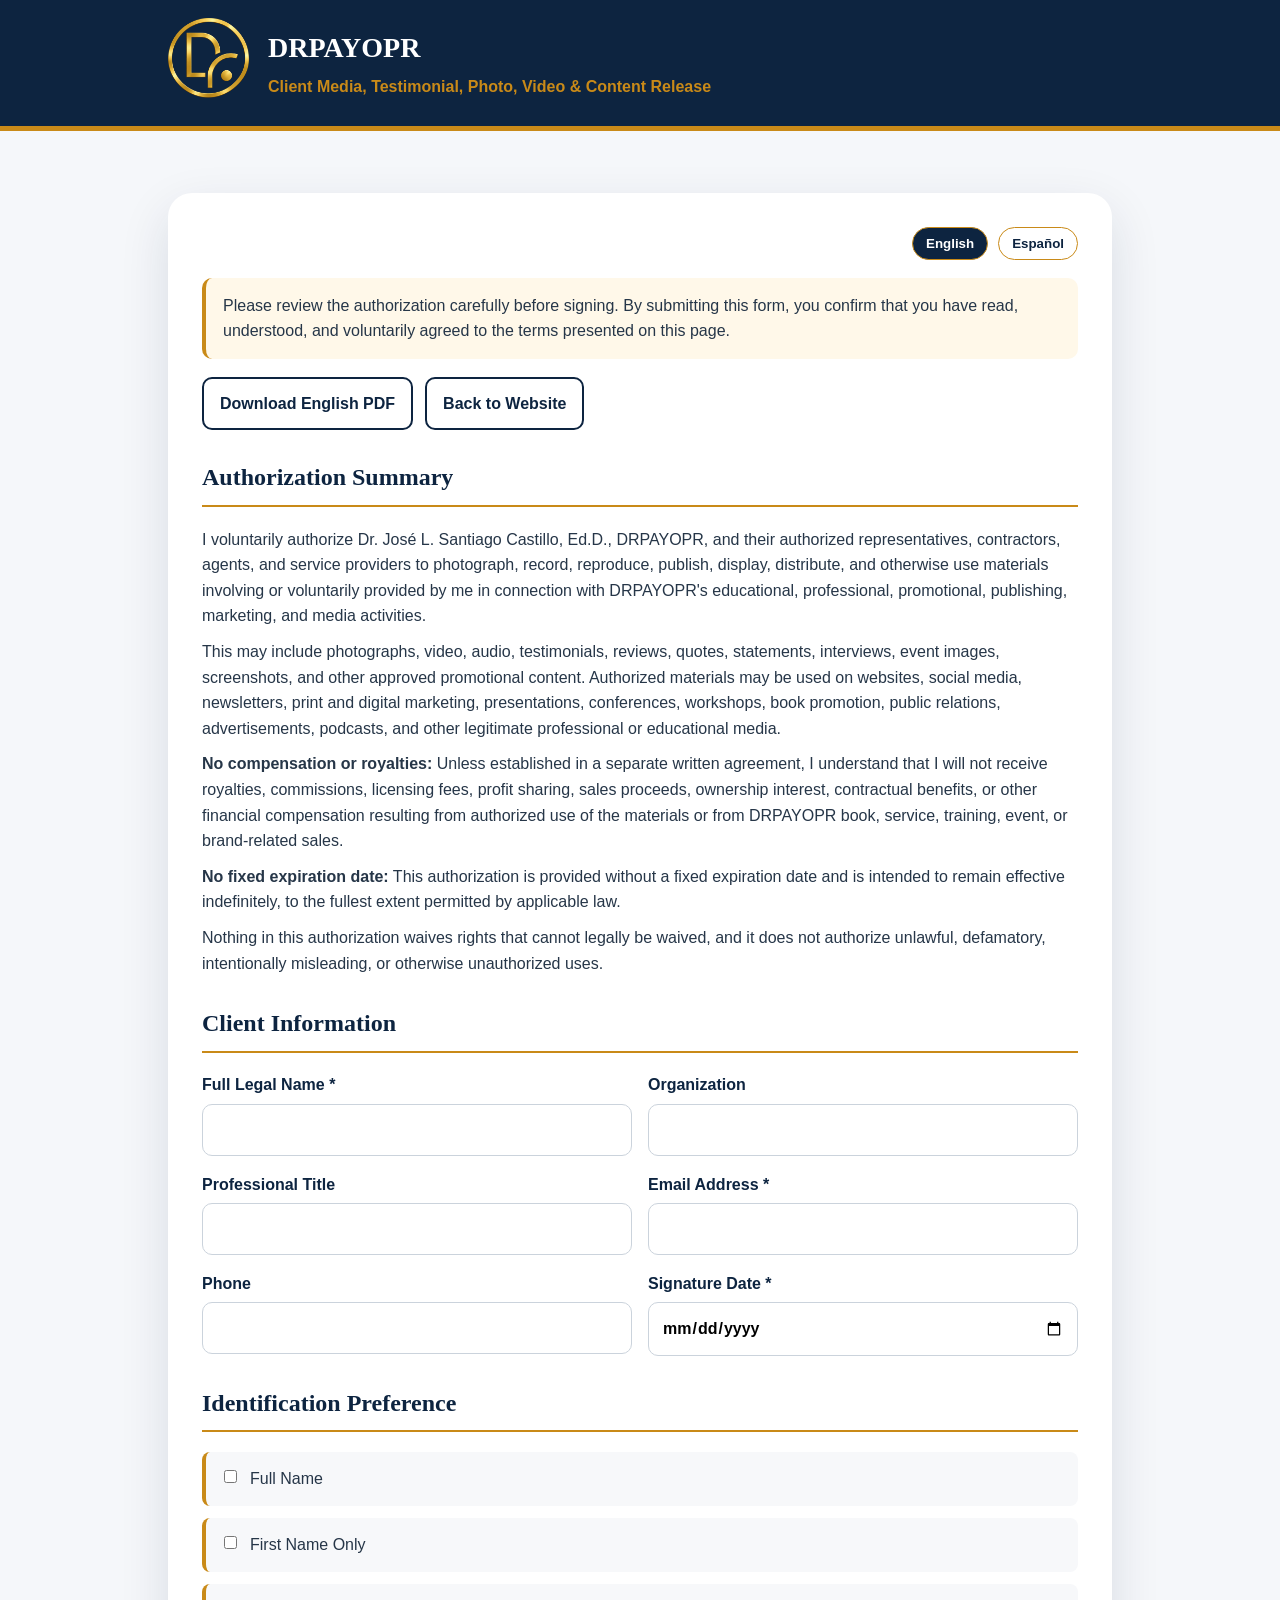
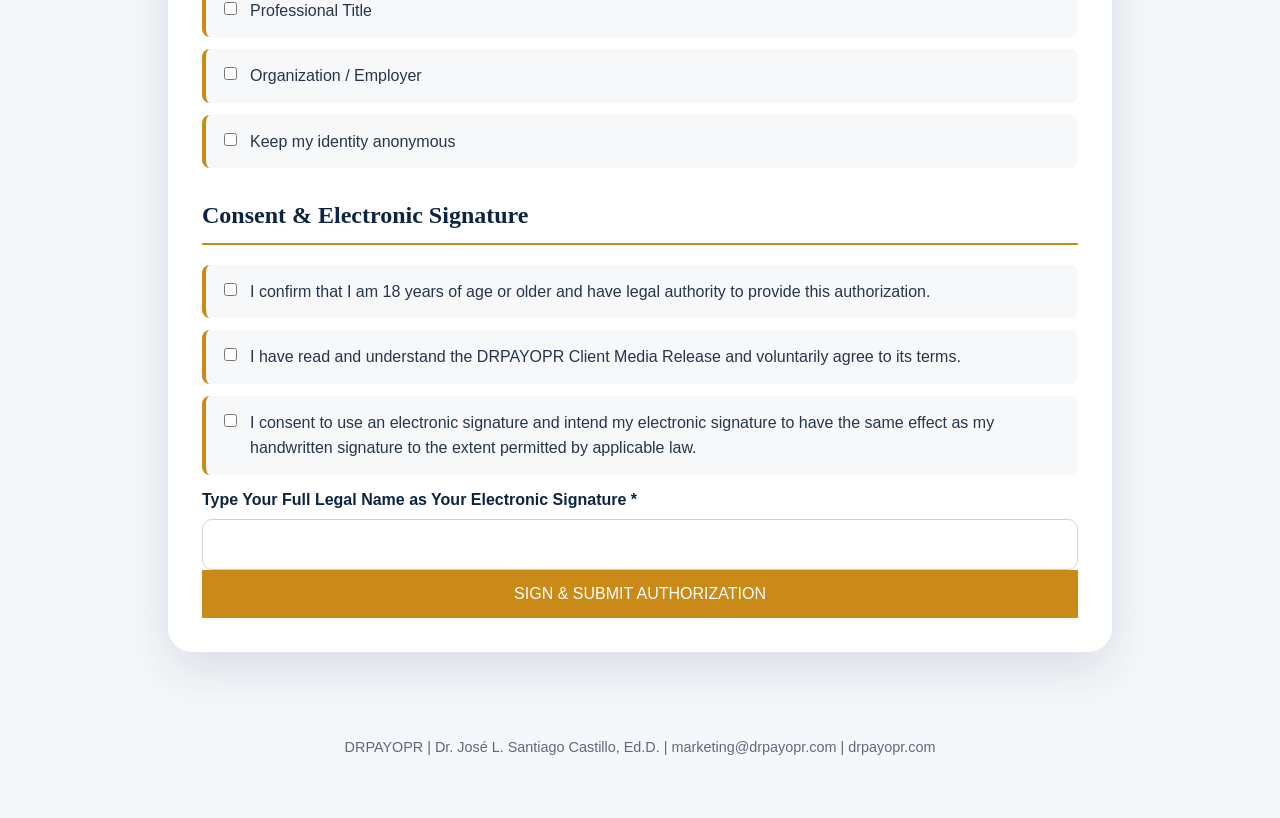
==== media-release.html @ 9b0704be "Add files via upload" ====
<!DOCTYPE html>
<html lang="en">
<head>
<meta charset="utf-8">
<meta name="viewport" content="width=device-width,initial-scale=1">
<title>DRPAYOPR | Client Media Release</title>
<link rel="icon" href="drpayopr-logo-official.png">
<style>
:root{--navy:#0d2440;--gold:#c98a18;--ink:#263648;--soft:#f5f7fa}
*{box-sizing:border-box}
body{margin:0;background:var(--soft);color:var(--ink);font-family:Arial,Helvetica,sans-serif;line-height:1.6}
a{color:inherit}.wrap{max-width:980px;margin:auto;padding:34px 18px 60px}
.topbar{background:var(--navy);color:#fff;border-bottom:5px solid var(--gold)}
.topbar-inner{max-width:980px;margin:auto;display:flex;align-items:center;gap:18px;padding:18px}
.logo{width:82px;height:82px;object-fit:contain}
.brand h1{margin:0;font-family:Georgia,serif;font-size:1.75rem}.brand p{margin:4px 0 0;color:var(--gold);font-weight:700}
.card{background:#fff;border-radius:24px;box-shadow:0 18px 50px rgba(13,36,64,.12);padding:34px;margin-top:28px}
.langbar{display:flex;gap:10px;justify-content:flex-end;margin-bottom:14px}
.langbtn{border:1px solid var(--gold);background:#fff;color:var(--navy);padding:8px 13px;border-radius:999px;font-weight:800;cursor:pointer}
.langbtn.active{background:var(--navy);color:#fff}
.notice{background:#fff8e9;border-left:4px solid var(--gold);padding:15px 17px;border-radius:10px;margin:18px 0}
h2{font-family:Georgia,serif;color:var(--navy);border-bottom:2px solid var(--gold);padding-bottom:8px;margin-top:28px}
p{margin:10px 0}
.form-grid{display:grid;grid-template-columns:1fr 1fr;gap:16px}
label{display:block;font-weight:700;color:var(--navy)}
input[type=text],input[type=email],input[type=tel],input[type=date]{width:100%;padding:12px 13px;border:1px solid #cbd3dc;border-radius:10px;margin-top:6px;font:inherit}
.check{display:flex;gap:10px;align-items:flex-start;background:#f7f8fa;border-left:4px solid var(--gold);padding:14px;border-radius:8px;margin:12px 0;color:var(--ink);font-weight:500}
.check input{margin-top:4px}
.actions{display:flex;gap:12px;flex-wrap:wrap;margin:18px 0}
.btn{display:inline-block;padding:12px 16px;border-radius:10px;text-decoration:none;font-weight:800}
.btn-primary{background:var(--gold);color:#fff;border:0;cursor:pointer;width:100%;font-size:1rem;padding:15px}
.btn-outline{border:2px solid var(--navy);color:var(--navy);background:#fff}
.footer{text-align:center;color:#667;max-width:980px;margin:24px auto;padding:0 18px 35px;font-size:.9rem}
[data-lang="es"]{display:none}
body.lang-es [data-lang="en"]{display:none}
body.lang-es [data-lang="es"]{display:initial}
@media(max-width:700px){.form-grid{grid-template-columns:1fr}.card{padding:23px}.topbar-inner{align-items:flex-start}.logo{width:70px;height:70px}}
</style>
</head>
<body>
<header class="topbar">
  <div class="topbar-inner">
    <a href="index.html"><img class="logo" src="drpayopr-logo-official.png" alt="DRPAYOPR"></a>
    <div class="brand">
      <h1>DRPAYOPR</h1>
      <p>
        <span data-lang="en">Client Media, Testimonial, Photo, Video & Content Release</span>
        <span data-lang="es">Autorización para Uso de Fotografías, Videos, Testimonios y Contenido</span>
      </p>
    </div>
  </div>
</header>

<main class="wrap">
  <div class="card">
    <div class="langbar">
      <button class="langbtn active" type="button" onclick="setLang('en',this)">English</button>
      <button class="langbtn" type="button" onclick="setLang('es',this)">Español</button>
    </div>

    <div class="notice">
      <span data-lang="en">Please review the authorization carefully before signing. By submitting this form, you confirm that you have read, understood, and voluntarily agreed to the terms presented on this page.</span>
      <span data-lang="es">Revise cuidadosamente la autorización antes de firmar. Al enviar este formulario, confirma que ha leído, comprendido y aceptado voluntariamente los términos presentados en esta página.</span>
    </div>

    <div class="actions">
      <a class="btn btn-outline" href="DRPAYOPR-Client-Media-Release-English.pdf" target="_blank" data-lang="en">Download English PDF</a>
      <a class="btn btn-outline" href="DRPAYOPR-Client-Media-Release-Espanol.pdf" target="_blank" data-lang="es">Descargar PDF en Español</a>
      <a class="btn btn-outline" href="index.html">
        <span data-lang="en">Back to Website</span><span data-lang="es">Regresar al Sitio</span>
      </a>
    </div>

    <section>
      <h2><span data-lang="en">Authorization Summary</span><span data-lang="es">Resumen de la Autorización</span></h2>
      <p data-lang="en">I voluntarily authorize Dr. José L. Santiago Castillo, Ed.D., DRPAYOPR, and their authorized representatives, contractors, agents, and service providers to photograph, record, reproduce, publish, display, distribute, and otherwise use materials involving or voluntarily provided by me in connection with DRPAYOPR's educational, professional, promotional, publishing, marketing, and media activities.</p>
      <p data-lang="es">Autorizo voluntariamente al Dr. José L. Santiago Castillo, Ed.D., a DRPAYOPR y a sus representantes, contratistas, agentes y proveedores de servicios autorizados a fotografiar, grabar, reproducir, publicar, exhibir, distribuir y utilizar materiales en los que aparezca o que yo proporcione voluntariamente, en relación con actividades educativas, profesionales, promocionales, editoriales, de mercadeo y de medios de DRPAYOPR.</p>
      <p data-lang="en">This may include photographs, video, audio, testimonials, reviews, quotes, statements, interviews, event images, screenshots, and other approved promotional content. Authorized materials may be used on websites, social media, newsletters, print and digital marketing, presentations, conferences, workshops, book promotion, public relations, advertisements, podcasts, and other legitimate professional or educational media.</p>
      <p data-lang="es">Esto puede incluir fotografías, videos, audio, testimonios, reseñas, citas, declaraciones, entrevistas, imágenes de eventos, capturas de pantalla y otro contenido promocional aprobado. Los materiales autorizados podrán utilizarse en sitios web, redes sociales, boletines, mercadeo impreso y digital, presentaciones, conferencias, talleres, promoción de libros, relaciones públicas, anuncios, pódcast y otros medios profesionales o educativos legítimos.</p>
      <p data-lang="en"><strong>No compensation or royalties:</strong> Unless established in a separate written agreement, I understand that I will not receive royalties, commissions, licensing fees, profit sharing, sales proceeds, ownership interest, contractual benefits, or other financial compensation resulting from authorized use of the materials or from DRPAYOPR book, service, training, event, or brand-related sales.</p>
      <p data-lang="es"><strong>Sin compensación ni regalías:</strong> Salvo que se establezca mediante un acuerdo escrito separado, entiendo que no recibiré regalías, comisiones, cargos de licencia, participación en ganancias, ingresos por ventas, derechos de propiedad, beneficios contractuales ni otra compensación financiera por el uso autorizado de los materiales o por ventas relacionadas con libros, servicios, capacitaciones, eventos o la marca DRPAYOPR.</p>
      <p data-lang="en"><strong>No fixed expiration date:</strong> This authorization is provided without a fixed expiration date and is intended to remain effective indefinitely, to the fullest extent permitted by applicable law.</p>
      <p data-lang="es"><strong>Sin fecha fija de expiración:</strong> Esta autorización se otorga sin una fecha fija de expiración y tiene la intención de permanecer vigente indefinidamente, en la máxima medida permitida por la ley aplicable.</p>
      <p data-lang="en">Nothing in this authorization waives rights that cannot legally be waived, and it does not authorize unlawful, defamatory, intentionally misleading, or otherwise unauthorized uses.</p>
      <p data-lang="es">Nada en esta autorización renuncia a derechos que legalmente no puedan ser renunciados, ni permite usos ilegales, difamatorios, intencionalmente engañosos o fuera del alcance autorizado.</p>
    </section>

    <form action="https://formspree.io/f/xaeyyggj" method="POST">
      <input type="hidden" name="Form Type" value="DRPAYOPR Client Media Release">
      <input type="hidden" name="Release Version" value="DRPAYOPR-MEDIA-RELEASE-2026-01">

      <h2><span data-lang="en">Client Information</span><span data-lang="es">Información del Cliente</span></h2>
      <div class="form-grid">
        <label><span data-lang="en">Full Legal Name *</span><span data-lang="es">Nombre Legal Completo *</span>
          <input type="text" name="Full Legal Name" required>
        </label>
        <label><span data-lang="en">Organization</span><span data-lang="es">Organización</span>
          <input type="text" name="Organization">
        </label>
        <label><span data-lang="en">Professional Title</span><span data-lang="es">Título Profesional</span>
          <input type="text" name="Professional Title">
        </label>
        <label><span data-lang="en">Email Address *</span><span data-lang="es">Correo Electrónico *</span>
          <input type="email" name="Email" required>
        </label>
        <label><span data-lang="en">Phone</span><span data-lang="es">Teléfono</span>
          <input type="tel" name="Phone">
        </label>
        <label><span data-lang="en">Signature Date *</span><span data-lang="es">Fecha de Firma *</span>
          <input type="date" name="Signature Date" required>
        </label>
      </div>

      <h2><span data-lang="en">Identification Preference</span><span data-lang="es">Preferencia de Identificación</span></h2>
      <label class="check"><input type="checkbox" name="Identification" value="Full Name"><span data-lang="en">Full Name</span><span data-lang="es">Nombre Completo</span></label>
      <label class="check"><input type="checkbox" name="Identification" value="First Name Only"><span data-lang="en">First Name Only</span><span data-lang="es">Solo Nombre</span></label>
      <label class="check"><input type="checkbox" name="Identification" value="Professional Title"><span data-lang="en">Professional Title</span><span data-lang="es">Título Profesional</span></label>
      <label class="check"><input type="checkbox" name="Identification" value="Organization"><span data-lang="en">Organization / Employer</span><span data-lang="es">Organización / Empleador</span></label>
      <label class="check"><input type="checkbox" name="Identification" value="Anonymous"><span data-lang="en">Keep my identity anonymous</span><span data-lang="es">Mantener mi identidad anónima</span></label>

      <h2><span data-lang="en">Consent & Electronic Signature</span><span data-lang="es">Consentimiento y Firma Electrónica</span></h2>
      <label class="check"><input type="checkbox" name="Adult Confirmation" value="Confirmed" required>
        <span data-lang="en">I confirm that I am 18 years of age or older and have legal authority to provide this authorization.</span>
        <span data-lang="es">Confirmo que tengo 18 años de edad o más y que tengo autoridad legal para otorgar esta autorización.</span>
      </label>
      <label class="check"><input type="checkbox" name="Release Agreement" value="Agreed" required>
        <span data-lang="en">I have read and understand the DRPAYOPR Client Media Release and voluntarily agree to its terms.</span>
        <span data-lang="es">He leído y comprendo la Autorización de Medios de DRPAYOPR y acepto voluntariamente sus términos.</span>
      </label>
      <label class="check"><input type="checkbox" name="Electronic Signature Consent" value="Agreed" required>
        <span data-lang="en">I consent to use an electronic signature and intend my electronic signature to have the same effect as my handwritten signature to the extent permitted by applicable law.</span>
        <span data-lang="es">Consiento al uso de una firma electrónica y tengo la intención de que tenga el mismo efecto que mi firma manuscrita, en la medida permitida por la ley aplicable.</span>
      </label>

      <label>
        <span data-lang="en">Type Your Full Legal Name as Your Electronic Signature *</span>
        <span data-lang="es">Escriba su Nombre Legal Completo como Firma Electrónica *</span>
        <input type="text" name="Electronic Signature" required>
      </label>

      <button class="btn-primary" type="submit">
        <span data-lang="en">SIGN & SUBMIT AUTHORIZATION</span>
        <span data-lang="es">FIRMAR Y ENVIAR AUTORIZACIÓN</span>
      </button>
    </form>
  </div>
</main>

<footer class="footer">
  DRPAYOPR | Dr. José L. Santiago Castillo, Ed.D. | marketing@drpayopr.com | drpayopr.com
</footer>

<script>
function setLang(lang, btn){
  document.body.classList.toggle('lang-es', lang==='es');
  document.documentElement.lang = lang;
  document.querySelectorAll('.langbtn').forEach(b=>b.classList.remove('active'));
  btn.classList.add('active');
}
</script>
</body>
</html>
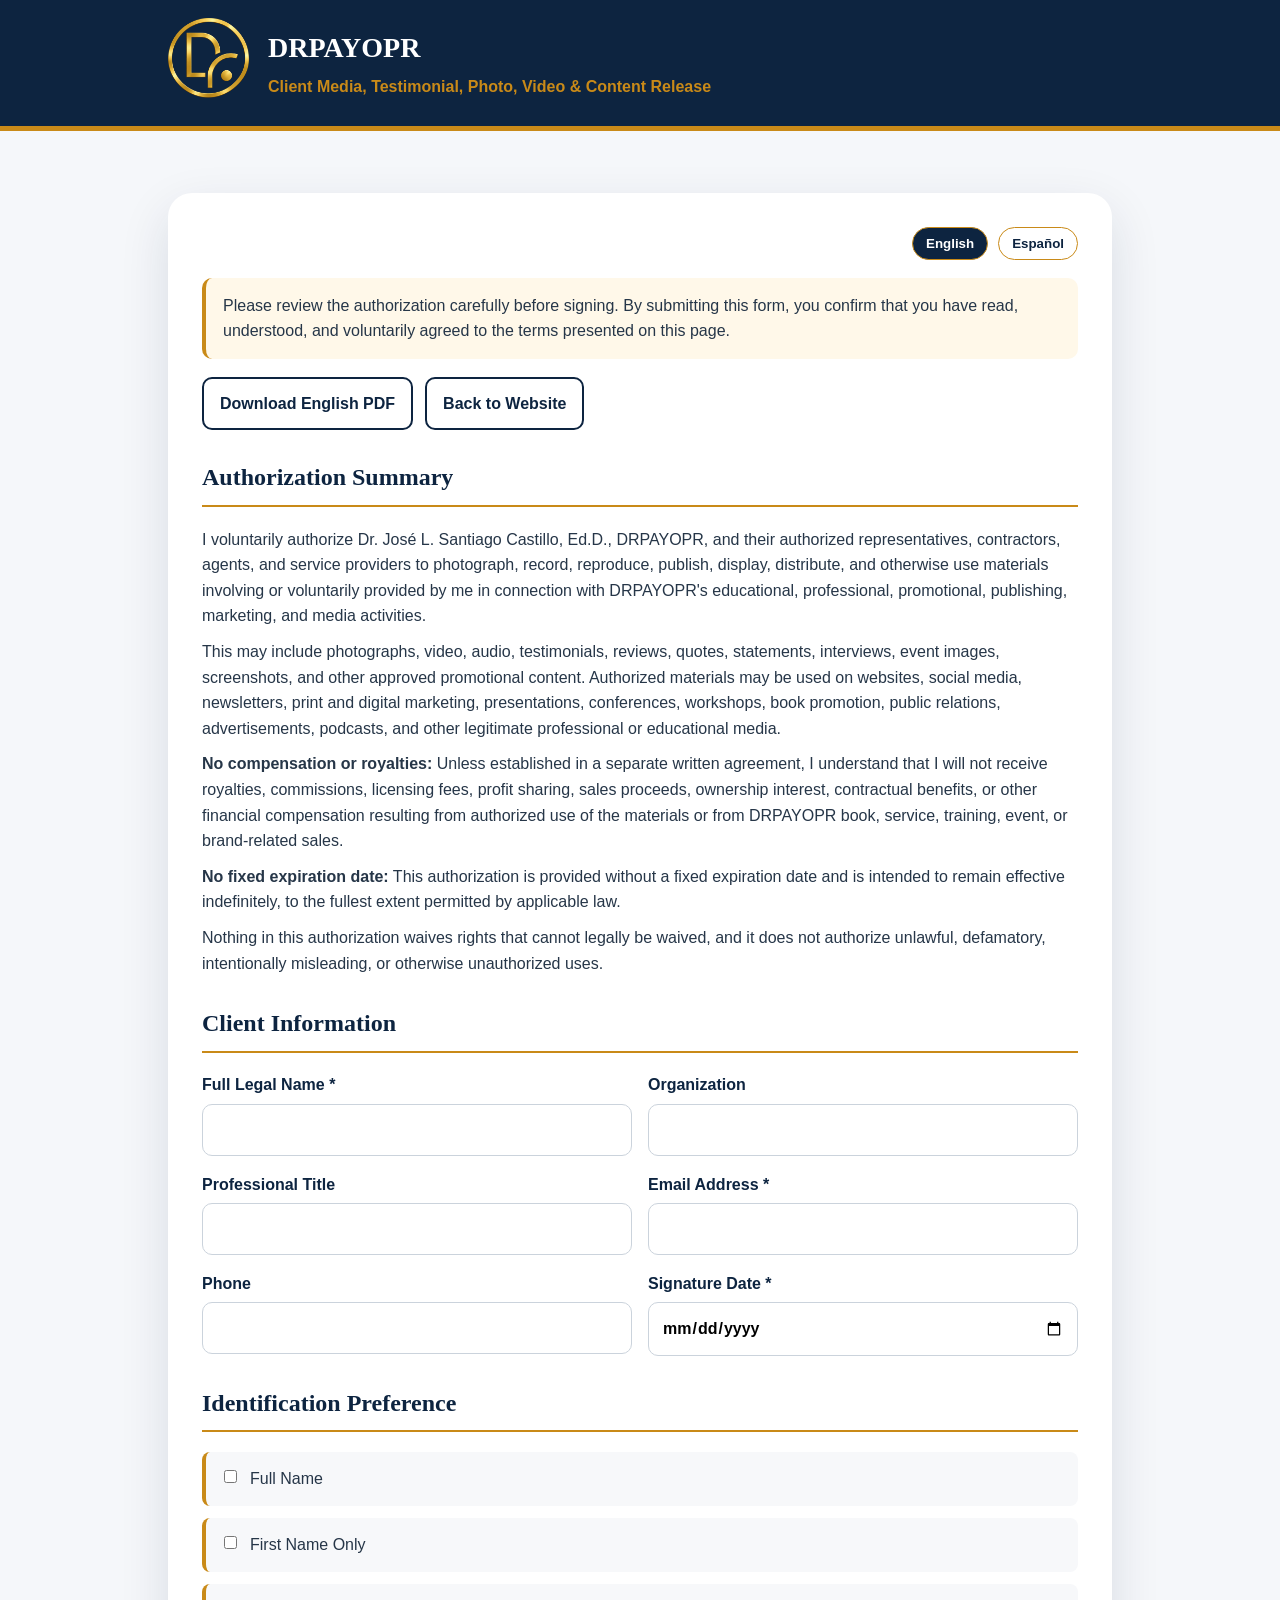
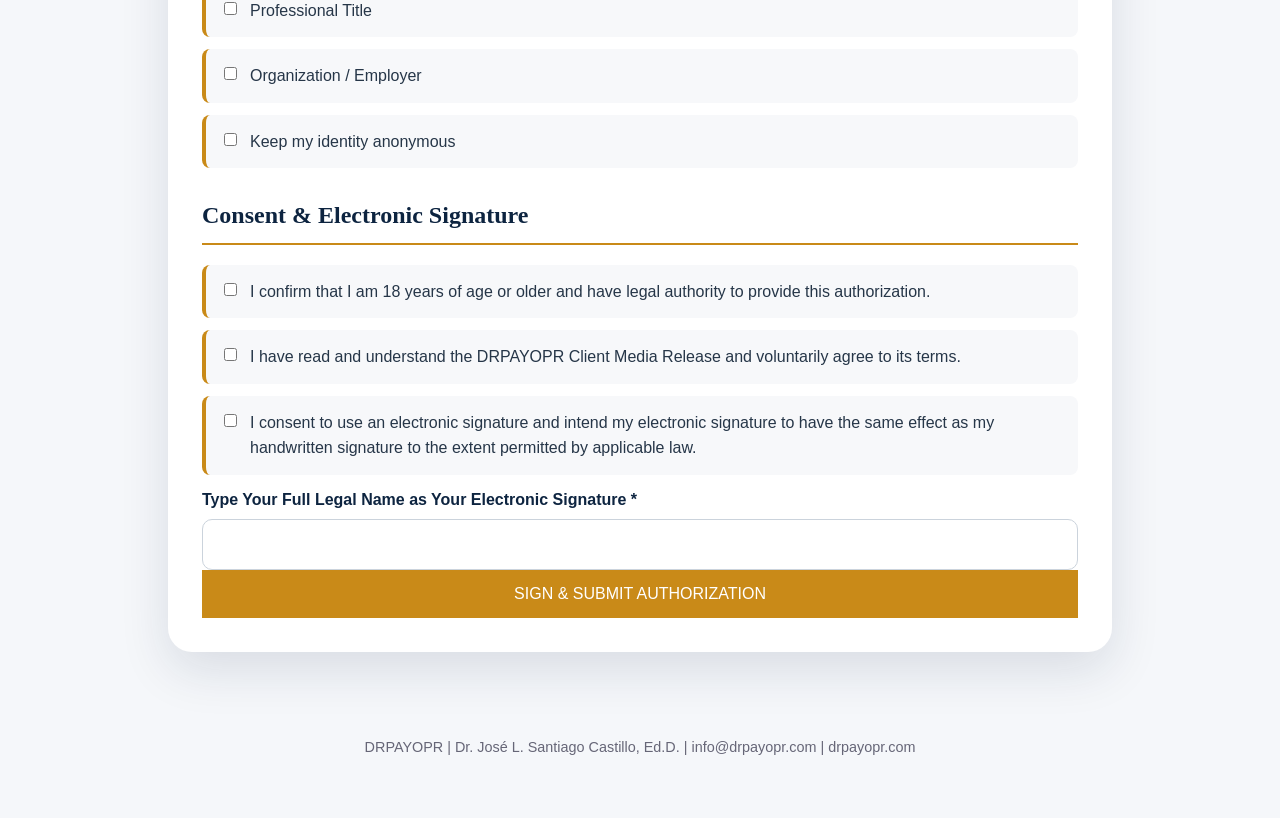
==== commit c172832b: "Add files via upload" ====
--- a/media-release.html
+++ b/media-release.html
@@ -1,6 +1,16 @@
 <!DOCTYPE html>
 <html lang="en">
 <head>
+<!-- Google tag (gtag.js) -->
+<script async src="https://www.googletagmanager.com/gtag/js?id=G-H0JXLYV3TC"></script>
+<script>
+  window.dataLayer = window.dataLayer || [];
+  function gtag(){dataLayer.push(arguments);}
+  gtag('js', new Date());
+
+  gtag('config', 'G-H0JXLYV3TC');
+</script>
+
 <meta charset="utf-8">
 <meta name="viewport" content="width=device-width,initial-scale=1">
 <title>DRPAYOPR | Client Media Release</title>
@@ -147,7 +157,7 @@
 </main>
 
 <footer class="footer">
-  DRPAYOPR | Dr. José L. Santiago Castillo, Ed.D. | marketing@drpayopr.com | drpayopr.com
+  DRPAYOPR | Dr. José L. Santiago Castillo, Ed.D. | info@drpayopr.com | drpayopr.com
 </footer>
 
 <script>
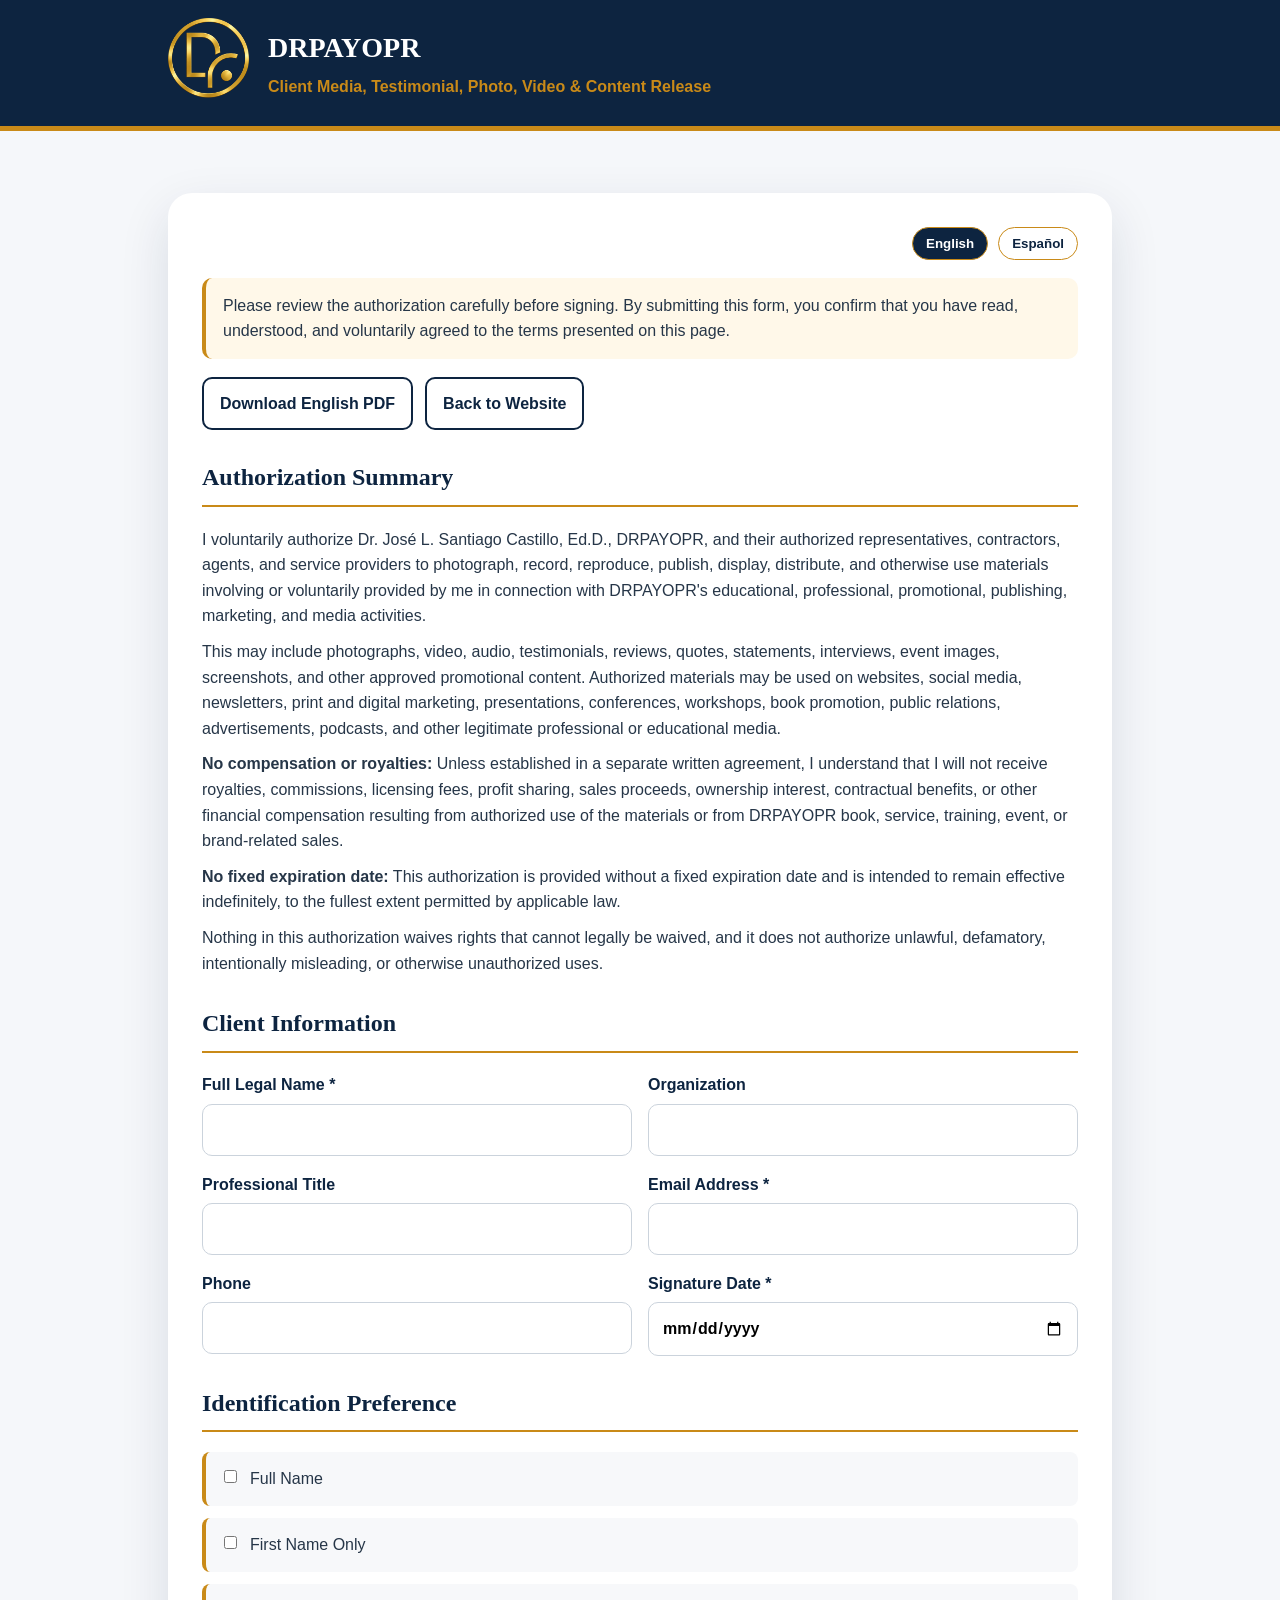
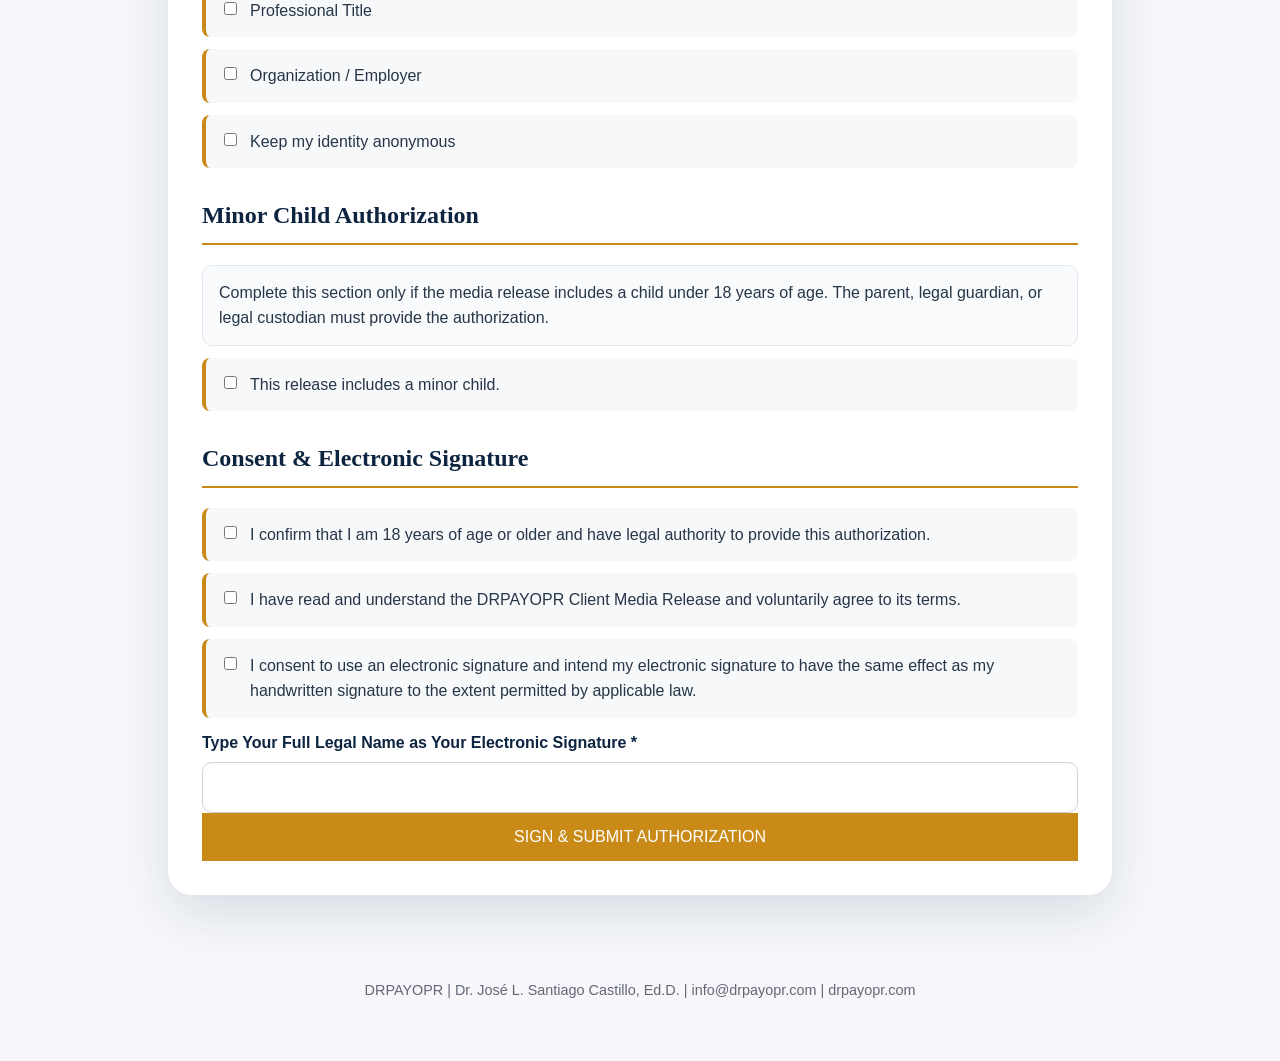
==== commit 35639af9: "Add files via upload" ====
--- a/media-release.html
+++ b/media-release.html
@@ -1,8 +1,9 @@
 <!DOCTYPE html>
+
 <html lang="en">
 <head>
 <!-- Google tag (gtag.js) -->
-<script async src="https://www.googletagmanager.com/gtag/js?id=G-H0JXLYV3TC"></script>
+<script async="" src="https://www.googletagmanager.com/gtag/js?id=G-H0JXLYV3TC"></script>
 <script>
   window.dataLayer = window.dataLayer || [];
   function gtag(){dataLayer.push(arguments);}
@@ -10,11 +11,10 @@
 
   gtag('config', 'G-H0JXLYV3TC');
 </script>
-
-<meta charset="utf-8">
-<meta name="viewport" content="width=device-width,initial-scale=1">
+<meta charset="utf-8"/>
+<meta content="width=device-width,initial-scale=1" name="viewport"/>
 <title>DRPAYOPR | Client Media Release</title>
-<link rel="icon" href="drpayopr-logo-official.png">
+<link href="drpayopr-logo-official.png" rel="icon"/>
 <style>
 :root{--navy:#0d2440;--gold:#c98a18;--ink:#263648;--soft:#f5f7fa}
 *{box-sizing:border-box}
@@ -45,121 +45,126 @@
 body.lang-es [data-lang="en"]{display:none}
 body.lang-es [data-lang="es"]{display:initial}
 @media(max-width:700px){.form-grid{grid-template-columns:1fr}.card{padding:23px}.topbar-inner{align-items:flex-start}.logo{width:70px;height:70px}}
+
+a,button,[role="button"],input[type="submit"],input[type="button"]{
+ transition:color .18s ease,background-color .18s ease,border-color .18s ease;
+}
+a:hover,a:focus-visible,a:active,
+button:hover,button:focus-visible,button:active,
+[role="button"]:hover,[role="button"]:focus-visible,[role="button"]:active{
+ color:#c89b3c !important;border-color:#c89b3c !important;
+}
+button:hover,button:focus-visible,button:active,
+input[type="submit"]:hover,input[type="submit"]:focus-visible,input[type="submit"]:active{
+ background:#c89b3c !important;color:#0d2440 !important;border-color:#c89b3c !important;
+}
+
+.minor-note{background:#f8fafc;border:1px solid #e1e7ee;padding:14px 16px;border-radius:10px}
+.minor-fields{margin-top:12px;padding:16px;border:1px solid #e1e7ee;border-radius:12px;background:#fbfcfe}
+.minor-fields[hidden]{display:none !important}
 </style>
 </head>
 <body>
 <header class="topbar">
-  <div class="topbar-inner">
-    <a href="index.html"><img class="logo" src="drpayopr-logo-official.png" alt="DRPAYOPR"></a>
-    <div class="brand">
-      <h1>DRPAYOPR</h1>
-      <p>
-        <span data-lang="en">Client Media, Testimonial, Photo, Video & Content Release</span>
-        <span data-lang="es">Autorización para Uso de Fotografías, Videos, Testimonios y Contenido</span>
-      </p>
-    </div>
-  </div>
+<div class="topbar-inner">
+<a href="index.html"><img alt="DRPAYOPR" class="logo" src="drpayopr-logo-official.png"/></a>
+<div class="brand">
+<h1>DRPAYOPR</h1>
+<p>
+<span data-lang="en">Client Media, Testimonial, Photo, Video &amp; Content Release</span>
+<span data-lang="es">Autorización para Uso de Fotografías, Videos, Testimonios y Contenido</span>
+</p>
+</div>
+</div>
 </header>
-
 <main class="wrap">
-  <div class="card">
-    <div class="langbar">
-      <button class="langbtn active" type="button" onclick="setLang('en',this)">English</button>
-      <button class="langbtn" type="button" onclick="setLang('es',this)">Español</button>
-    </div>
-
-    <div class="notice">
-      <span data-lang="en">Please review the authorization carefully before signing. By submitting this form, you confirm that you have read, understood, and voluntarily agreed to the terms presented on this page.</span>
-      <span data-lang="es">Revise cuidadosamente la autorización antes de firmar. Al enviar este formulario, confirma que ha leído, comprendido y aceptado voluntariamente los términos presentados en esta página.</span>
-    </div>
-
-    <div class="actions">
-      <a class="btn btn-outline" href="DRPAYOPR-Client-Media-Release-English.pdf" target="_blank" data-lang="en">Download English PDF</a>
-      <a class="btn btn-outline" href="DRPAYOPR-Client-Media-Release-Espanol.pdf" target="_blank" data-lang="es">Descargar PDF en Español</a>
-      <a class="btn btn-outline" href="index.html">
-        <span data-lang="en">Back to Website</span><span data-lang="es">Regresar al Sitio</span>
-      </a>
-    </div>
-
-    <section>
-      <h2><span data-lang="en">Authorization Summary</span><span data-lang="es">Resumen de la Autorización</span></h2>
-      <p data-lang="en">I voluntarily authorize Dr. José L. Santiago Castillo, Ed.D., DRPAYOPR, and their authorized representatives, contractors, agents, and service providers to photograph, record, reproduce, publish, display, distribute, and otherwise use materials involving or voluntarily provided by me in connection with DRPAYOPR's educational, professional, promotional, publishing, marketing, and media activities.</p>
-      <p data-lang="es">Autorizo voluntariamente al Dr. José L. Santiago Castillo, Ed.D., a DRPAYOPR y a sus representantes, contratistas, agentes y proveedores de servicios autorizados a fotografiar, grabar, reproducir, publicar, exhibir, distribuir y utilizar materiales en los que aparezca o que yo proporcione voluntariamente, en relación con actividades educativas, profesionales, promocionales, editoriales, de mercadeo y de medios de DRPAYOPR.</p>
-      <p data-lang="en">This may include photographs, video, audio, testimonials, reviews, quotes, statements, interviews, event images, screenshots, and other approved promotional content. Authorized materials may be used on websites, social media, newsletters, print and digital marketing, presentations, conferences, workshops, book promotion, public relations, advertisements, podcasts, and other legitimate professional or educational media.</p>
-      <p data-lang="es">Esto puede incluir fotografías, videos, audio, testimonios, reseñas, citas, declaraciones, entrevistas, imágenes de eventos, capturas de pantalla y otro contenido promocional aprobado. Los materiales autorizados podrán utilizarse en sitios web, redes sociales, boletines, mercadeo impreso y digital, presentaciones, conferencias, talleres, promoción de libros, relaciones públicas, anuncios, pódcast y otros medios profesionales o educativos legítimos.</p>
-      <p data-lang="en"><strong>No compensation or royalties:</strong> Unless established in a separate written agreement, I understand that I will not receive royalties, commissions, licensing fees, profit sharing, sales proceeds, ownership interest, contractual benefits, or other financial compensation resulting from authorized use of the materials or from DRPAYOPR book, service, training, event, or brand-related sales.</p>
-      <p data-lang="es"><strong>Sin compensación ni regalías:</strong> Salvo que se establezca mediante un acuerdo escrito separado, entiendo que no recibiré regalías, comisiones, cargos de licencia, participación en ganancias, ingresos por ventas, derechos de propiedad, beneficios contractuales ni otra compensación financiera por el uso autorizado de los materiales o por ventas relacionadas con libros, servicios, capacitaciones, eventos o la marca DRPAYOPR.</p>
-      <p data-lang="en"><strong>No fixed expiration date:</strong> This authorization is provided without a fixed expiration date and is intended to remain effective indefinitely, to the fullest extent permitted by applicable law.</p>
-      <p data-lang="es"><strong>Sin fecha fija de expiración:</strong> Esta autorización se otorga sin una fecha fija de expiración y tiene la intención de permanecer vigente indefinidamente, en la máxima medida permitida por la ley aplicable.</p>
-      <p data-lang="en">Nothing in this authorization waives rights that cannot legally be waived, and it does not authorize unlawful, defamatory, intentionally misleading, or otherwise unauthorized uses.</p>
-      <p data-lang="es">Nada en esta autorización renuncia a derechos que legalmente no puedan ser renunciados, ni permite usos ilegales, difamatorios, intencionalmente engañosos o fuera del alcance autorizado.</p>
-    </section>
-
-    <form action="https://formspree.io/f/xaeyyggj" method="POST">
-      <input type="hidden" name="Form Type" value="DRPAYOPR Client Media Release">
-      <input type="hidden" name="Release Version" value="DRPAYOPR-MEDIA-RELEASE-2026-01">
-
-      <h2><span data-lang="en">Client Information</span><span data-lang="es">Información del Cliente</span></h2>
-      <div class="form-grid">
-        <label><span data-lang="en">Full Legal Name *</span><span data-lang="es">Nombre Legal Completo *</span>
-          <input type="text" name="Full Legal Name" required>
-        </label>
-        <label><span data-lang="en">Organization</span><span data-lang="es">Organización</span>
-          <input type="text" name="Organization">
-        </label>
-        <label><span data-lang="en">Professional Title</span><span data-lang="es">Título Profesional</span>
-          <input type="text" name="Professional Title">
-        </label>
-        <label><span data-lang="en">Email Address *</span><span data-lang="es">Correo Electrónico *</span>
-          <input type="email" name="Email" required>
-        </label>
-        <label><span data-lang="en">Phone</span><span data-lang="es">Teléfono</span>
-          <input type="tel" name="Phone">
-        </label>
-        <label><span data-lang="en">Signature Date *</span><span data-lang="es">Fecha de Firma *</span>
-          <input type="date" name="Signature Date" required>
-        </label>
-      </div>
-
-      <h2><span data-lang="en">Identification Preference</span><span data-lang="es">Preferencia de Identificación</span></h2>
-      <label class="check"><input type="checkbox" name="Identification" value="Full Name"><span data-lang="en">Full Name</span><span data-lang="es">Nombre Completo</span></label>
-      <label class="check"><input type="checkbox" name="Identification" value="First Name Only"><span data-lang="en">First Name Only</span><span data-lang="es">Solo Nombre</span></label>
-      <label class="check"><input type="checkbox" name="Identification" value="Professional Title"><span data-lang="en">Professional Title</span><span data-lang="es">Título Profesional</span></label>
-      <label class="check"><input type="checkbox" name="Identification" value="Organization"><span data-lang="en">Organization / Employer</span><span data-lang="es">Organización / Empleador</span></label>
-      <label class="check"><input type="checkbox" name="Identification" value="Anonymous"><span data-lang="en">Keep my identity anonymous</span><span data-lang="es">Mantener mi identidad anónima</span></label>
-
-      <h2><span data-lang="en">Consent & Electronic Signature</span><span data-lang="es">Consentimiento y Firma Electrónica</span></h2>
-      <label class="check"><input type="checkbox" name="Adult Confirmation" value="Confirmed" required>
-        <span data-lang="en">I confirm that I am 18 years of age or older and have legal authority to provide this authorization.</span>
-        <span data-lang="es">Confirmo que tengo 18 años de edad o más y que tengo autoridad legal para otorgar esta autorización.</span>
-      </label>
-      <label class="check"><input type="checkbox" name="Release Agreement" value="Agreed" required>
-        <span data-lang="en">I have read and understand the DRPAYOPR Client Media Release and voluntarily agree to its terms.</span>
-        <span data-lang="es">He leído y comprendo la Autorización de Medios de DRPAYOPR y acepto voluntariamente sus términos.</span>
-      </label>
-      <label class="check"><input type="checkbox" name="Electronic Signature Consent" value="Agreed" required>
-        <span data-lang="en">I consent to use an electronic signature and intend my electronic signature to have the same effect as my handwritten signature to the extent permitted by applicable law.</span>
-        <span data-lang="es">Consiento al uso de una firma electrónica y tengo la intención de que tenga el mismo efecto que mi firma manuscrita, en la medida permitida por la ley aplicable.</span>
-      </label>
-
-      <label>
-        <span data-lang="en">Type Your Full Legal Name as Your Electronic Signature *</span>
-        <span data-lang="es">Escriba su Nombre Legal Completo como Firma Electrónica *</span>
-        <input type="text" name="Electronic Signature" required>
-      </label>
-
-      <button class="btn-primary" type="submit">
-        <span data-lang="en">SIGN & SUBMIT AUTHORIZATION</span>
-        <span data-lang="es">FIRMAR Y ENVIAR AUTORIZACIÓN</span>
-      </button>
-    </form>
-  </div>
+<div class="card">
+<div class="langbar">
+<button class="langbtn active" onclick="setLang('en',this)" type="button">English</button>
+<button class="langbtn" onclick="setLang('es',this)" type="button">Español</button>
+</div>
+<div class="notice">
+<span data-lang="en">Please review the authorization carefully before signing. By submitting this form, you confirm that you have read, understood, and voluntarily agreed to the terms presented on this page.</span>
+<span data-lang="es">Revise cuidadosamente la autorización antes de firmar. Al enviar este formulario, confirma que ha leído, comprendido y aceptado voluntariamente los términos presentados en esta página.</span>
+</div>
+<div class="actions">
+<a class="btn btn-outline" data-lang="en" href="DRPAYOPR-Client-Media-Release-English.pdf" target="_blank">Download English PDF</a>
+<a class="btn btn-outline" data-lang="es" href="DRPAYOPR-Client-Media-Release-Espanol.pdf" target="_blank">Descargar PDF en Español</a>
+<a class="btn btn-outline" href="index.html">
+<span data-lang="en">Back to Website</span><span data-lang="es">Regresar al Sitio</span>
+</a>
+</div>
+<section>
+<h2><span data-lang="en">Authorization Summary</span><span data-lang="es">Resumen de la Autorización</span></h2>
+<p data-lang="en">I voluntarily authorize Dr. José L. Santiago Castillo, Ed.D., DRPAYOPR, and their authorized representatives, contractors, agents, and service providers to photograph, record, reproduce, publish, display, distribute, and otherwise use materials involving or voluntarily provided by me in connection with DRPAYOPR's educational, professional, promotional, publishing, marketing, and media activities.</p>
+<p data-lang="es">Autorizo voluntariamente al Dr. José L. Santiago Castillo, Ed.D., a DRPAYOPR y a sus representantes, contratistas, agentes y proveedores de servicios autorizados a fotografiar, grabar, reproducir, publicar, exhibir, distribuir y utilizar materiales en los que aparezca o que yo proporcione voluntariamente, en relación con actividades educativas, profesionales, promocionales, editoriales, de mercadeo y de medios de DRPAYOPR.</p>
+<p data-lang="en">This may include photographs, video, audio, testimonials, reviews, quotes, statements, interviews, event images, screenshots, and other approved promotional content. Authorized materials may be used on websites, social media, newsletters, print and digital marketing, presentations, conferences, workshops, book promotion, public relations, advertisements, podcasts, and other legitimate professional or educational media.</p>
+<p data-lang="es">Esto puede incluir fotografías, videos, audio, testimonios, reseñas, citas, declaraciones, entrevistas, imágenes de eventos, capturas de pantalla y otro contenido promocional aprobado. Los materiales autorizados podrán utilizarse en sitios web, redes sociales, boletines, mercadeo impreso y digital, presentaciones, conferencias, talleres, promoción de libros, relaciones públicas, anuncios, pódcast y otros medios profesionales o educativos legítimos.</p>
+<p data-lang="en"><strong>No compensation or royalties:</strong> Unless established in a separate written agreement, I understand that I will not receive royalties, commissions, licensing fees, profit sharing, sales proceeds, ownership interest, contractual benefits, or other financial compensation resulting from authorized use of the materials or from DRPAYOPR book, service, training, event, or brand-related sales.</p>
+<p data-lang="es"><strong>Sin compensación ni regalías:</strong> Salvo que se establezca mediante un acuerdo escrito separado, entiendo que no recibiré regalías, comisiones, cargos de licencia, participación en ganancias, ingresos por ventas, derechos de propiedad, beneficios contractuales ni otra compensación financiera por el uso autorizado de los materiales o por ventas relacionadas con libros, servicios, capacitaciones, eventos o la marca DRPAYOPR.</p>
+<p data-lang="en"><strong>No fixed expiration date:</strong> This authorization is provided without a fixed expiration date and is intended to remain effective indefinitely, to the fullest extent permitted by applicable law.</p>
+<p data-lang="es"><strong>Sin fecha fija de expiración:</strong> Esta autorización se otorga sin una fecha fija de expiración y tiene la intención de permanecer vigente indefinidamente, en la máxima medida permitida por la ley aplicable.</p>
+<p data-lang="en">Nothing in this authorization waives rights that cannot legally be waived, and it does not authorize unlawful, defamatory, intentionally misleading, or otherwise unauthorized uses.</p>
+<p data-lang="es">Nada en esta autorización renuncia a derechos que legalmente no puedan ser renunciados, ni permite usos ilegales, difamatorios, intencionalmente engañosos o fuera del alcance autorizado.</p>
+</section>
+<form action="https://formspree.io/f/xaeyyggj" method="POST">
+<input name="Form Type" type="hidden" value="DRPAYOPR Client Media Release"/>
+<input name="Release Version" type="hidden" value="DRPAYOPR-MEDIA-RELEASE-2026-02"/>
+<h2><span data-lang="en">Client Information</span><span data-lang="es">Información del Cliente</span></h2>
+<div class="form-grid">
+<label><span data-lang="en">Full Legal Name *</span><span data-lang="es">Nombre Legal Completo *</span>
+<input name="Full Legal Name" required="" type="text"/>
+</label>
+<label><span data-lang="en">Organization</span><span data-lang="es">Organización</span>
+<input name="Organization" type="text"/>
+</label>
+<label><span data-lang="en">Professional Title</span><span data-lang="es">Título Profesional</span>
+<input name="Professional Title" type="text"/>
+</label>
+<label><span data-lang="en">Email Address *</span><span data-lang="es">Correo Electrónico *</span>
+<input name="Email" required="" type="email"/>
+</label>
+<label><span data-lang="en">Phone</span><span data-lang="es">Teléfono</span>
+<input name="Phone" type="tel"/>
+</label>
+<label><span data-lang="en">Signature Date *</span><span data-lang="es">Fecha de Firma *</span>
+<input name="Signature Date" required="" type="date"/>
+</label>
+</div>
+<h2><span data-lang="en">Identification Preference</span><span data-lang="es">Preferencia de Identificación</span></h2>
+<label class="check"><input name="Identification" type="checkbox" value="Full Name"/><span data-lang="en">Full Name</span><span data-lang="es">Nombre Completo</span></label>
+<label class="check"><input name="Identification" type="checkbox" value="First Name Only"/><span data-lang="en">First Name Only</span><span data-lang="es">Solo Nombre</span></label>
+<label class="check"><input name="Identification" type="checkbox" value="Professional Title"/><span data-lang="en">Professional Title</span><span data-lang="es">Título Profesional</span></label>
+<label class="check"><input name="Identification" type="checkbox" value="Organization"/><span data-lang="en">Organization / Employer</span><span data-lang="es">Organización / Empleador</span></label>
+<label class="check"><input name="Identification" type="checkbox" value="Anonymous"/><span data-lang="en">Keep my identity anonymous</span><span data-lang="es">Mantener mi identidad anónima</span></label>
+<h2 id="minor-authorization"><span data-lang="en">Minor Child Authorization</span><span data-lang="es">Autorización para Menor de Edad</span></h2><p class="minor-note"><span data-lang="en">Complete this section only if the media release includes a child under 18 years of age. The parent, legal guardian, or legal custodian must provide the authorization.</span><span data-lang="es">Complete esta sección únicamente si la autorización de medios incluye a un menor de 18 años. El padre, madre, tutor legal o custodio legal debe otorgar la autorización.</span></p><label class="check minor-toggle"><input id="minorIncluded" name="Minor Included" type="checkbox" value="Yes"/><span data-lang="en">This release includes a minor child.</span><span data-lang="es">Esta autorización incluye a un menor de edad.</span></label><div class="minor-fields" hidden="" id="minorFields"><div class="form-grid"><label><span data-lang="en">Child's Full Legal Name *</span><span data-lang="es">Nombre Legal Completo del Menor *</span><input id="minorChildName" name="Minor Child Full Legal Name" type="text"/></label><label><span data-lang="en">Relationship to Child *</span><span data-lang="es">Relación con el Menor *</span><input id="minorRelationship" name="Relationship to Minor" placeholder="Parent / Legal Guardian / Legal Custodian" type="text"/></label></div><label class="check"><input id="minorAuthorizationCheck" name="Minor Media Authorization" type="checkbox" value="Authorized"/><span data-lang="en">I am the parent, legal guardian, or legal custodian of the child named above, and I authorize DRPAYOPR to photograph, record, reproduce, publish, display, distribute, and otherwise use the child's image, likeness, voice, and/or approved media content under the terms of this release.</span><span data-lang="es">Soy el padre, madre, tutor legal o custodio legal del menor identificado anteriormente, y autorizo a DRPAYOPR a fotografiar, grabar, reproducir, publicar, exhibir, distribuir y utilizar la imagen, apariencia, voz y/o contenido de medios aprobado del menor conforme a los términos de esta autorización.</span></label><label class="check"><input id="minorLegalAuthority" name="Minor Legal Authority Confirmation" type="checkbox" value="Confirmed"/><span data-lang="en">I confirm that I have the legal authority to provide media consent on behalf of this minor.</span><span data-lang="es">Confirmo que tengo la autoridad legal para otorgar consentimiento de medios en nombre de este menor.</span></label></div><h2><span data-lang="en">Consent &amp; Electronic Signature</span><span data-lang="es">Consentimiento y Firma Electrónica</span></h2>
+<label class="check"><input name="Adult Confirmation" required="" type="checkbox" value="Confirmed"/>
+<span data-lang="en">I confirm that I am 18 years of age or older and have legal authority to provide this authorization.</span>
+<span data-lang="es">Confirmo que tengo 18 años de edad o más y que tengo autoridad legal para otorgar esta autorización.</span>
+</label>
+<label class="check"><input name="Release Agreement" required="" type="checkbox" value="Agreed"/>
+<span data-lang="en">I have read and understand the DRPAYOPR Client Media Release and voluntarily agree to its terms.</span>
+<span data-lang="es">He leído y comprendo la Autorización de Medios de DRPAYOPR y acepto voluntariamente sus términos.</span>
+</label>
+<label class="check"><input name="Electronic Signature Consent" required="" type="checkbox" value="Agreed"/>
+<span data-lang="en">I consent to use an electronic signature and intend my electronic signature to have the same effect as my handwritten signature to the extent permitted by applicable law.</span>
+<span data-lang="es">Consiento al uso de una firma electrónica y tengo la intención de que tenga el mismo efecto que mi firma manuscrita, en la medida permitida por la ley aplicable.</span>
+</label>
+<label>
+<span data-lang="en">Type Your Full Legal Name as Your Electronic Signature *</span>
+<span data-lang="es">Escriba su Nombre Legal Completo como Firma Electrónica *</span>
+<input name="Electronic Signature" required="" type="text"/>
+</label>
+<button class="btn-primary" type="submit">
+<span data-lang="en">SIGN &amp; SUBMIT AUTHORIZATION</span>
+<span data-lang="es">FIRMAR Y ENVIAR AUTORIZACIÓN</span>
+</button>
+</form>
+</div>
 </main>
-
 <footer class="footer">
   DRPAYOPR | Dr. José L. Santiago Castillo, Ed.D. | info@drpayopr.com | drpayopr.com
 </footer>
-
 <script>
 function setLang(lang, btn){
   document.body.classList.toggle('lang-es', lang==='es');
@@ -167,6 +172,28 @@
   document.querySelectorAll('.langbtn').forEach(b=>b.classList.remove('active'));
   btn.classList.add('active');
 }
+
+document.addEventListener('DOMContentLoaded', function(){
+  const minorToggle = document.getElementById('minorIncluded');
+  const minorFields = document.getElementById('minorFields');
+  const childName = document.getElementById('minorChildName');
+  const relationship = document.getElementById('minorRelationship');
+  const minorAuth = document.getElementById('minorAuthorizationCheck');
+  const minorAuthority = document.getElementById('minorLegalAuthority');
+
+  function syncMinorFields(){
+    const active = !!(minorToggle && minorToggle.checked);
+    if (minorFields) minorFields.hidden = !active;
+    [childName, relationship, minorAuth, minorAuthority].forEach(function(el){
+      if (el) el.required = active;
+    });
+  }
+
+  if (minorToggle){
+    minorToggle.addEventListener('change', syncMinorFields);
+    syncMinorFields();
+  }
+});
 </script>
 </body>
 </html>
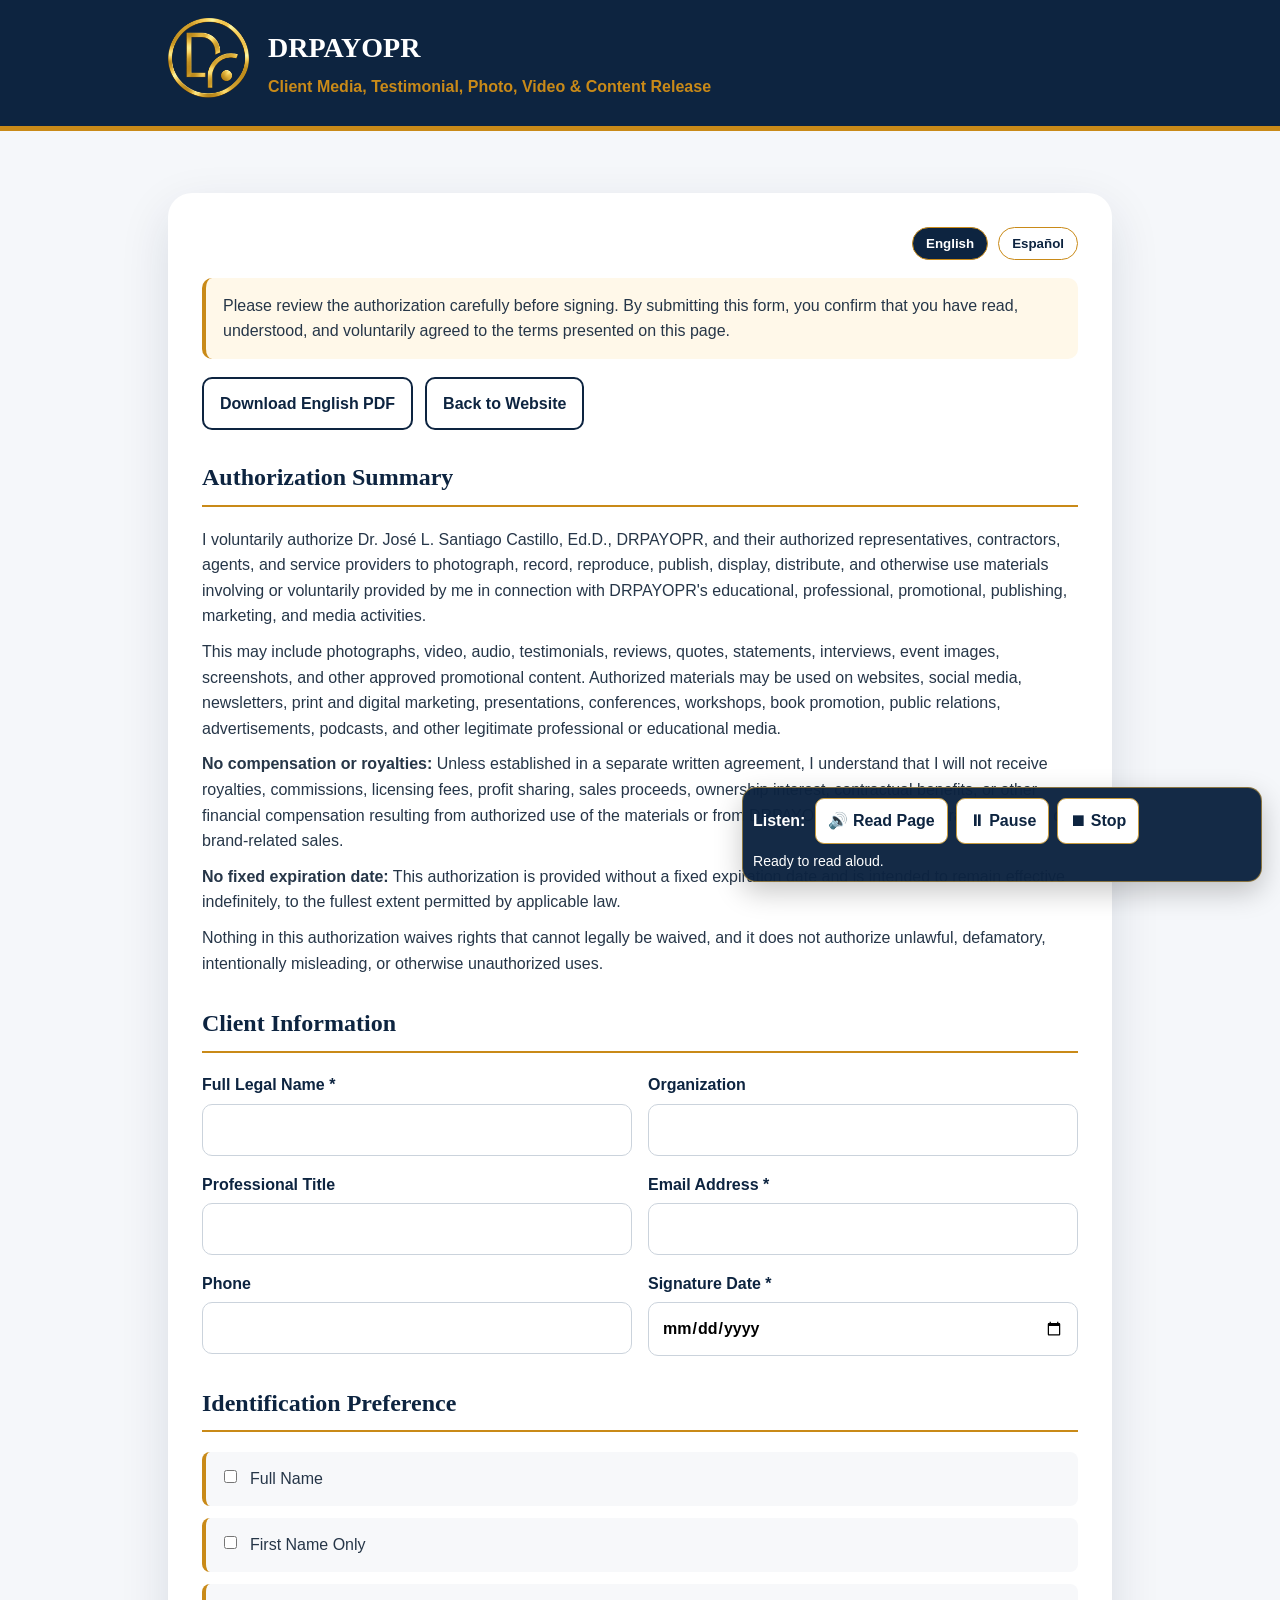
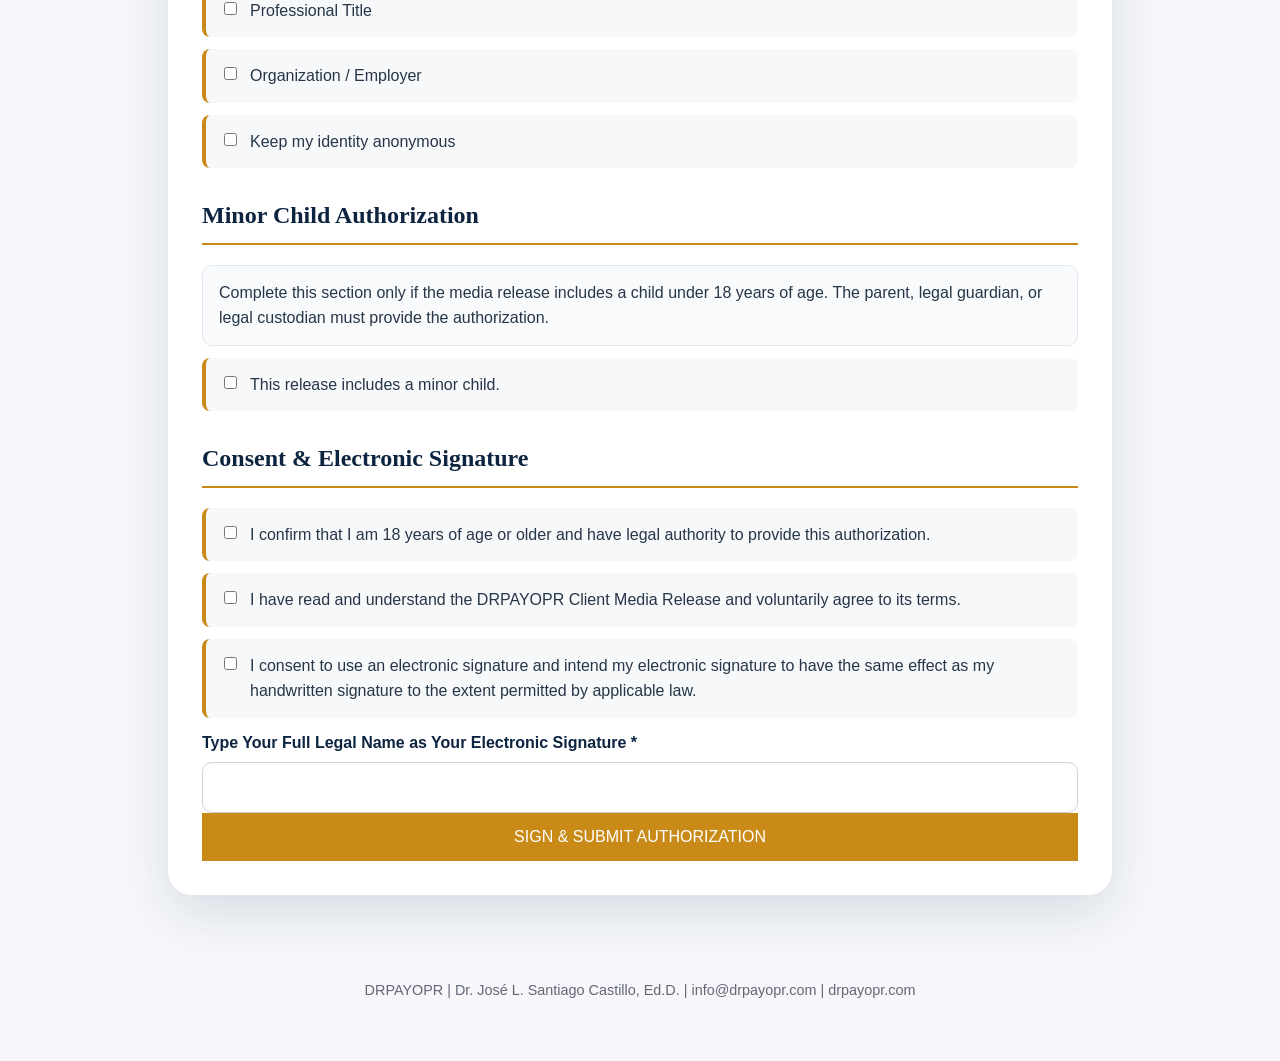
==== commit 24caea1b: "Add files via upload" ====
--- a/media-release.html
+++ b/media-release.html
@@ -62,6 +62,65 @@
 .minor-note{background:#f8fafc;border:1px solid #e1e7ee;padding:14px 16px;border-radius:10px}
 .minor-fields{margin-top:12px;padding:16px;border:1px solid #e1e7ee;border-radius:12px;background:#fbfcfe}
 .minor-fields[hidden]{display:none !important}
+
+/* Audible accessibility controls */
+.tts-accessibility{
+  position:fixed;
+  right:18px;
+  bottom:18px;
+  z-index:9998;
+  display:flex;
+  flex-wrap:wrap;
+  gap:8px;
+  align-items:center;
+  padding:10px;
+  max-width:min(94vw,520px);
+  background:rgba(13,36,64,.97);
+  border:1px solid rgba(200,155,60,.65);
+  border-radius:14px;
+  box-shadow:0 10px 28px rgba(0,0,0,.22);
+}
+.tts-accessibility button{
+  min-height:44px;
+  border:1px solid #c89b3c;
+  border-radius:9px;
+  padding:9px 12px;
+  background:#fff;
+  color:#0d2440;
+  font:inherit;
+  font-weight:700;
+  cursor:pointer;
+}
+.tts-accessibility button:hover,
+.tts-accessibility button:focus-visible,
+.tts-accessibility button[aria-pressed="true"]{
+  background:#c89b3c;
+  color:#0d2440;
+  outline:3px solid rgba(255,255,255,.7);
+  outline-offset:2px;
+}
+.tts-accessibility .tts-status{
+  min-width:100%;
+  color:#fff;
+  font-size:.88rem;
+  line-height:1.35;
+}
+.tts-accessibility .tts-label{
+  color:#fff;
+  font-weight:800;
+  margin-right:2px;
+}
+@media (max-width:640px){
+  .tts-accessibility{
+    left:10px;
+    right:10px;
+    bottom:10px;
+    justify-content:center;
+  }
+}
+@media print{
+  .tts-accessibility{display:none !important;}
+}
 </style>
 </head>
 <body>
@@ -195,5 +254,123 @@
   }
 });
 </script>
-</body>
+<div aria-label="Read aloud accessibility controls" class="tts-accessibility" role="region"><span class="tts-label" data-lang="en">Listen:</span><span class="tts-label" data-lang="es">Escuchar:</span><button aria-label="Read this page aloud" id="ttsRead" type="button"><span data-lang="en">🔊 Read Page</span><span data-lang="es">🔊 Leer Página</span></button><button aria-label="Pause or resume reading" id="ttsPause" type="button"><span data-lang="en">⏸ Pause</span><span data-lang="es">⏸ Pausar</span></button><button aria-label="Stop reading" id="ttsStop" type="button"><span data-lang="en">⏹ Stop</span><span data-lang="es">⏹ Detener</span></button><div aria-live="polite" class="tts-status" id="ttsStatus" role="status">Ready to read aloud.</div></div><script>
+(function(){
+  'use strict';
+
+  const readBtn = document.getElementById('ttsRead');
+  const pauseBtn = document.getElementById('ttsPause');
+  const stopBtn = document.getElementById('ttsStop');
+  const status = document.getElementById('ttsStatus');
+
+  if (!readBtn || !pauseBtn || !stopBtn || !status) return;
+
+  const supported = 'speechSynthesis' in window && 'SpeechSynthesisUtterance' in window;
+  if (!supported) {
+    status.textContent = 'Read-aloud is not supported by this browser.';
+    [readBtn, pauseBtn, stopBtn].forEach(b => b.disabled = true);
+    return;
+  }
+
+
+function getReadableRoot(){
+  return document.querySelector('main') || document.body;
+}
+
+  function currentLang(){
+    return document.body.classList.contains('lang-es') || document.documentElement.lang === 'es'
+      ? 'es-ES' : 'en-US';
+  }
+
+  function cleanText(root){
+    const clone = root.cloneNode(true);
+    clone.querySelectorAll(
+      'script,style,noscript,iframe,.tts-accessibility,[aria-hidden="true"],nav,button,input,select,textarea'
+    ).forEach(el => el.remove());
+
+    // Remove hidden content so the reader follows what the visitor can currently see.
+    clone.querySelectorAll('[data-lang]').forEach(el => {
+      const wanted = currentLang().startsWith('es') ? 'es' : 'en';
+      if (el.getAttribute('data-lang') !== wanted) el.remove();
+    });
+
+    return (clone.innerText || clone.textContent || '')
+      .replace(/\s+/g,' ')
+      .trim();
+  }
+
+  function setStatus(en, es){
+    status.textContent = currentLang().startsWith('es') ? es : en;
+  }
+
+  function pickVoice(lang){
+    const voices = speechSynthesis.getVoices();
+    return voices.find(v => v.lang === lang)
+        || voices.find(v => v.lang && v.lang.toLowerCase().startsWith(lang.slice(0,2).toLowerCase()))
+        || null;
+  }
+
+  function speakPage(){
+    speechSynthesis.cancel();
+    const text = cleanText(getReadableRoot());
+    if (!text) {
+      setStatus('No readable text was found on this page.',
+                'No se encontró texto disponible para leer en esta página.');
+      return;
+    }
+
+    const utterance = new SpeechSynthesisUtterance(text);
+    utterance.lang = currentLang();
+    const voice = pickVoice(utterance.lang);
+    if (voice) utterance.voice = voice;
+    utterance.rate = 0.95;
+    utterance.pitch = 1;
+
+    utterance.onstart = () => {
+      readBtn.setAttribute('aria-pressed','true');
+      setStatus('Reading this page aloud…', 'Leyendo esta página en voz alta…');
+    };
+    utterance.onend = () => {
+      readBtn.setAttribute('aria-pressed','false');
+      pauseBtn.setAttribute('aria-pressed','false');
+      setStatus('Finished reading.', 'Lectura finalizada.');
+    };
+    utterance.onerror = () => {
+      readBtn.setAttribute('aria-pressed','false');
+      pauseBtn.setAttribute('aria-pressed','false');
+      setStatus('Reading stopped.', 'La lectura se detuvo.');
+    };
+
+    speechSynthesis.speak(utterance);
+  }
+
+  readBtn.addEventListener('click', speakPage);
+
+  pauseBtn.addEventListener('click', function(){
+    if (speechSynthesis.speaking && !speechSynthesis.paused) {
+      speechSynthesis.pause();
+      pauseBtn.setAttribute('aria-pressed','true');
+      setStatus('Reading paused.', 'Lectura pausada.');
+    } else if (speechSynthesis.paused) {
+      speechSynthesis.resume();
+      pauseBtn.setAttribute('aria-pressed','false');
+      setStatus('Reading resumed.', 'Lectura reanudada.');
+    }
+  });
+
+  stopBtn.addEventListener('click', function(){
+    speechSynthesis.cancel();
+    readBtn.setAttribute('aria-pressed','false');
+    pauseBtn.setAttribute('aria-pressed','false');
+    setStatus('Reading stopped.', 'Lectura detenida.');
+  });
+
+  // Stop speech when changing page/tab or leaving the document.
+  document.addEventListener('click', function(e){
+    const a = e.target.closest('a[href^="#"]');
+    if (a && speechSynthesis.speaking) speechSynthesis.cancel();
+  });
+  window.addEventListener('beforeunload', () => speechSynthesis.cancel());
+})();
+</script></body>
 </html>
